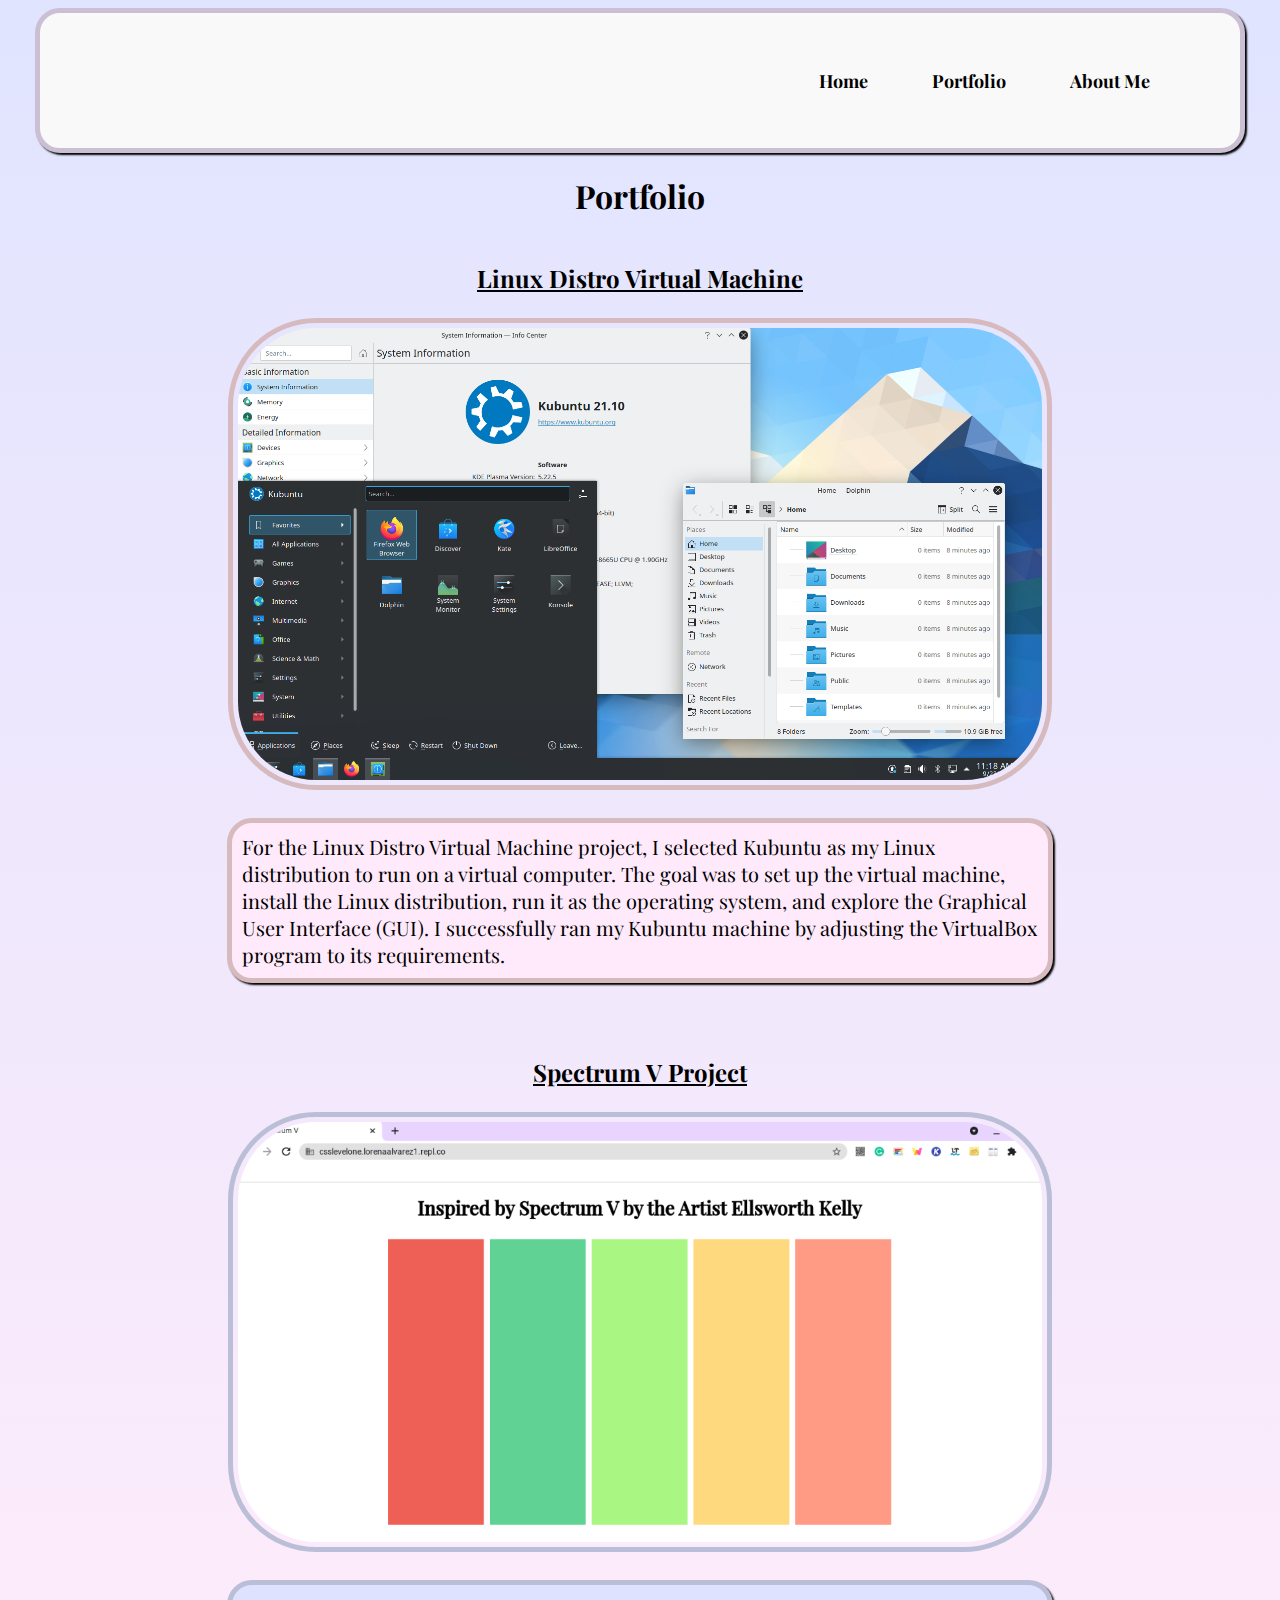
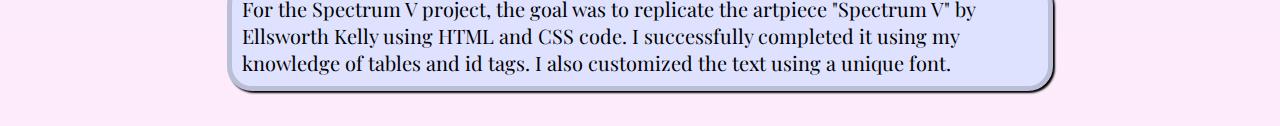
==== portfolio.html @ 5edef961 "Add files via upload" ====
<!DOCTYPE html>
<html>
  <head>
    <meta charset="utf-8">
    <link rel="preconnect" href="https://fonts.googleapis.com">
    <link rel="preconnect" href="https://fonts.gstatic.com" crossorigin>
    <link href="https://fonts.googleapis.com/css2?family=Playfair+Display:wght@500&display=swap" rel="stylesheet">
    
    <title>Portfolio</title>
    <link rel="stylesheet" href="portfolio.css">
  </head>

 <body>

<div class="navbar">
     <nav>
       <ul>
         <li><a href="index.html"><strong>Home</strong></a></li>
         <li><a href="portfolio.html"><strong>Portfolio</strong></a></li>
         <li><a href="about_me.html"><strong>About Me</strong></a></li>
       </ul>
     </nav>
  </div>

<div class="title">
    <h1>Portfolio</h1>
 </div> 
 
  <div class="table">
    <table>

      <thead>
      <th>
        <div class="GUITitle"><a href="https://drive.google.com/file/d/11VID43EY7QrBgUmnPwOdvO_pyBsgp1cb/view?usp=sharing"><h2>Linux Distro Virtual Machine</h2></a></div>
       </th>
      </thead>

        <tr>
        <td>
          <a href="https://drive.google.com/file/d/11VID43EY7QrBgUmnPwOdvO_pyBsgp1cb/view?usp=sharing">
          <div class="container1">
          <img src="kubuntu.png" alt="NotFound" class="GUIImg">
          <div class="middle1">
            <div class="text1">Click here for resources used!</div>
          </div>
          </div>
          </a>
       </td>
      </tr>

      <tr>
        <td id="GUIText"> For the Linux Distro Virtual Machine project, I selected Kubuntu as my Linux distribution to run on a virtual computer. The goal was to set up the virtual machine, install the Linux distribution, run it as the operating system, and explore the Graphical User Interface (GUI). I successfully ran my Kubuntu machine by adjusting the VirtualBox program to its requirements. </td>
      </tr>

      <thead>
        <th>
          <div class="SpectrumVTitle"><a href="https://drive.google.com/file/d/1Ysf4XAETTutSkaNU7-g2dUUnst0y8bXp/view?usp=sharing" id="SpectrumV"><h2>Spectrum V Project</h2></a></div>
          </th>
      </thead>  

      <tr>
      <td>
         <a href="https://drive.google.com/file/d/1Ysf4XAETTutSkaNU7-g2dUUnst0y8bXp/view?usp=sharing">
         <div class="container2">
         <img src="spectrum_V.png" alt="NotFound" class="SpectrumV">
         <div class="middle2">
           <div class="text2">Click here for the code!</div>
         </div>
         </div>
         </a>
      </td>
      </tr>
      
      <tr>
        <td id="SpectrumVText"> For the Spectrum V project, the goal was to replicate the artpiece "Spectrum V" by Ellsworth Kelly using HTML and CSS code. I successfully completed it using my knowledge of tables and id tags. I also customized the text using a unique font.</td>
      </tr>

    </table>
</div>

</body>
</html>
---- portfolio.css ----
body{
background: hsla(312, 91%, 96%, 1);

background: linear-gradient(90deg, hsla(312, 91%, 96%, 1) 0%, hsla(233, 100%, 94%, 1) 100%);

background: -moz-linear-gradient(90deg, hsla(312, 91%, 96%, 1) 0%, hsla(233, 100%, 94%, 1) 100%);

background: -webkit-linear-gradient(90deg, hsla(312, 91%, 96%, 1) 0%, hsla(233, 100%, 94%, 1) 100%);

filter: progid: DXImageTransform.Microsoft.gradient( startColorstr="#FEEAFA", endColorstr="#DEE2FF", GradientType=1 );

 font-family: 'Playfair Display', serif;
}

.title{
  text-align: center;
}

.table{
  display: block;
  margin: auto;
  width: 80%;
}

.container1{
    position: relative;
    border-radius: 88px;
}

.GUIImg{
  display: block;
  margin-left: auto;
  margin-right: auto;
  width: 80%;
  border: 5px solid #d6babe;
  border-radius: 88px;
  padding: 5px;
  margin-bottom: 25px;
  /* break */
  opacity: 1;
  height: auto;
  transition: .05s ease;
  backface-visibility: hidden;
}

.middle1{
  transition: .05s ease;
  opacity: 0;
  position: absolute;
  top: 50%;
  left: 50%;
  transform: translate(-50%, -50%);
  -ms-transform: translate(-50%, -50%)
}

.container1:hover .GUIImg {
  opacity: 0.3;
}

.container1:hover .middle1 {
  opacity: 1;
}

.text1 {
  background-color: #faf9f9;
  color: black;
  font-size: 20px;
  padding: 16px 32px;
  border: 5px solid #cbc0d3;
  border-radius: 88px;
  box-shadow: 2px 2px 2px black;
}

.container2{
  position: relative;
  border-radius: 88px;
}

.SpectrumV{
  display: block;
  margin-left: auto;
  margin-right: auto;
  width: 80%;
  border: 5px solid #babed6;
  border-radius: 88px;
  padding: 5px;
  margin-bottom: 25px;
  /* break */
  opacity: 1;
  height: auto;
  transition: .05s ease;
  backface-visibility: hidden;
}

.middle2{
  transition: .05s ease;
  opacity: 0;
  position: absolute;
  top: 50%;
  left: 50%;
  transform: translate(-50%, -50%);
  -ms-transform: translate(-50%, -50%)
}

.container2:hover .SpectrumV{
  opacity: 0.3;
}

.container2:hover .middle2{
  opacity: 1;
}

.text2{
  background-color: #faf9f9;
  color: black;
  font-size: 20px;
  padding: 16px 32px;
  border: 5px solid #cbc0d3;
  border-radius: 88px;
  box-shadow: 2px 2px 2px black;
}

/* img:hover {
  box-shadow: 0 0 2px 2px rgba(0, 140, 186, 0.5);
} */

.navbar{
  width: 95%;
  height: 15vh;
  margin: auto;
  display: flex;
  align-items: center;
  background-color: #faf9f9;
  border: 5px solid #cbc0d3;
  box-shadow: 2px 2px 2px black;
  border-radius: 25px;
}

nav{
  flex: 1;
  padding: 60px;
  text-align: right;
}

nav ul li{
  display: inline-block;
  list-style: none;
  margin: 0px 20px;
}

nav ul li a{
  text-decoration: none;
  color: black;
  font-size: 18px;
  padding: 0 10px;
  position: relative;
}

ul li a::after{
content: '';
width: 0%;
height: 5px;
background: #cbc0d3;
position: absolute;
left: 50%;
transform: translateX(-50%);
top: -55px;
transition: 0.5s;
}

.GUITitle a:hover{
  color: #d6babe;
}

.SpectrumVTitle a:hover{
  color: #babed6;
}

a:hover{
  color: #cbc0d3;
}

a{
  color: black;
}

ul li a:hover::after{
  width: 100%;
}

#GUIText{
  font-size: 20px;
  background-color: #feeafa;
  border: 5px solid #d6babe;
  box-shadow: 2px 2px 2px black;
  border-radius: 25px;
  width: 79%;
  margin: auto;
  display: flex;
  align-items: center;
  padding: 10px;
  margin-bottom: 50px;
}

#SpectrumVText{
  font-size: 20px;
  background-color: #dee2ff;
  border: 5px solid #babed6;
  box-shadow: 2px 2px 2px black;
  border-radius: 25px;
  width: 79%;
  margin: auto;
  display: flex;
  align-items: center;
  padding: 10px;
  margin-bottom: 25px;
}
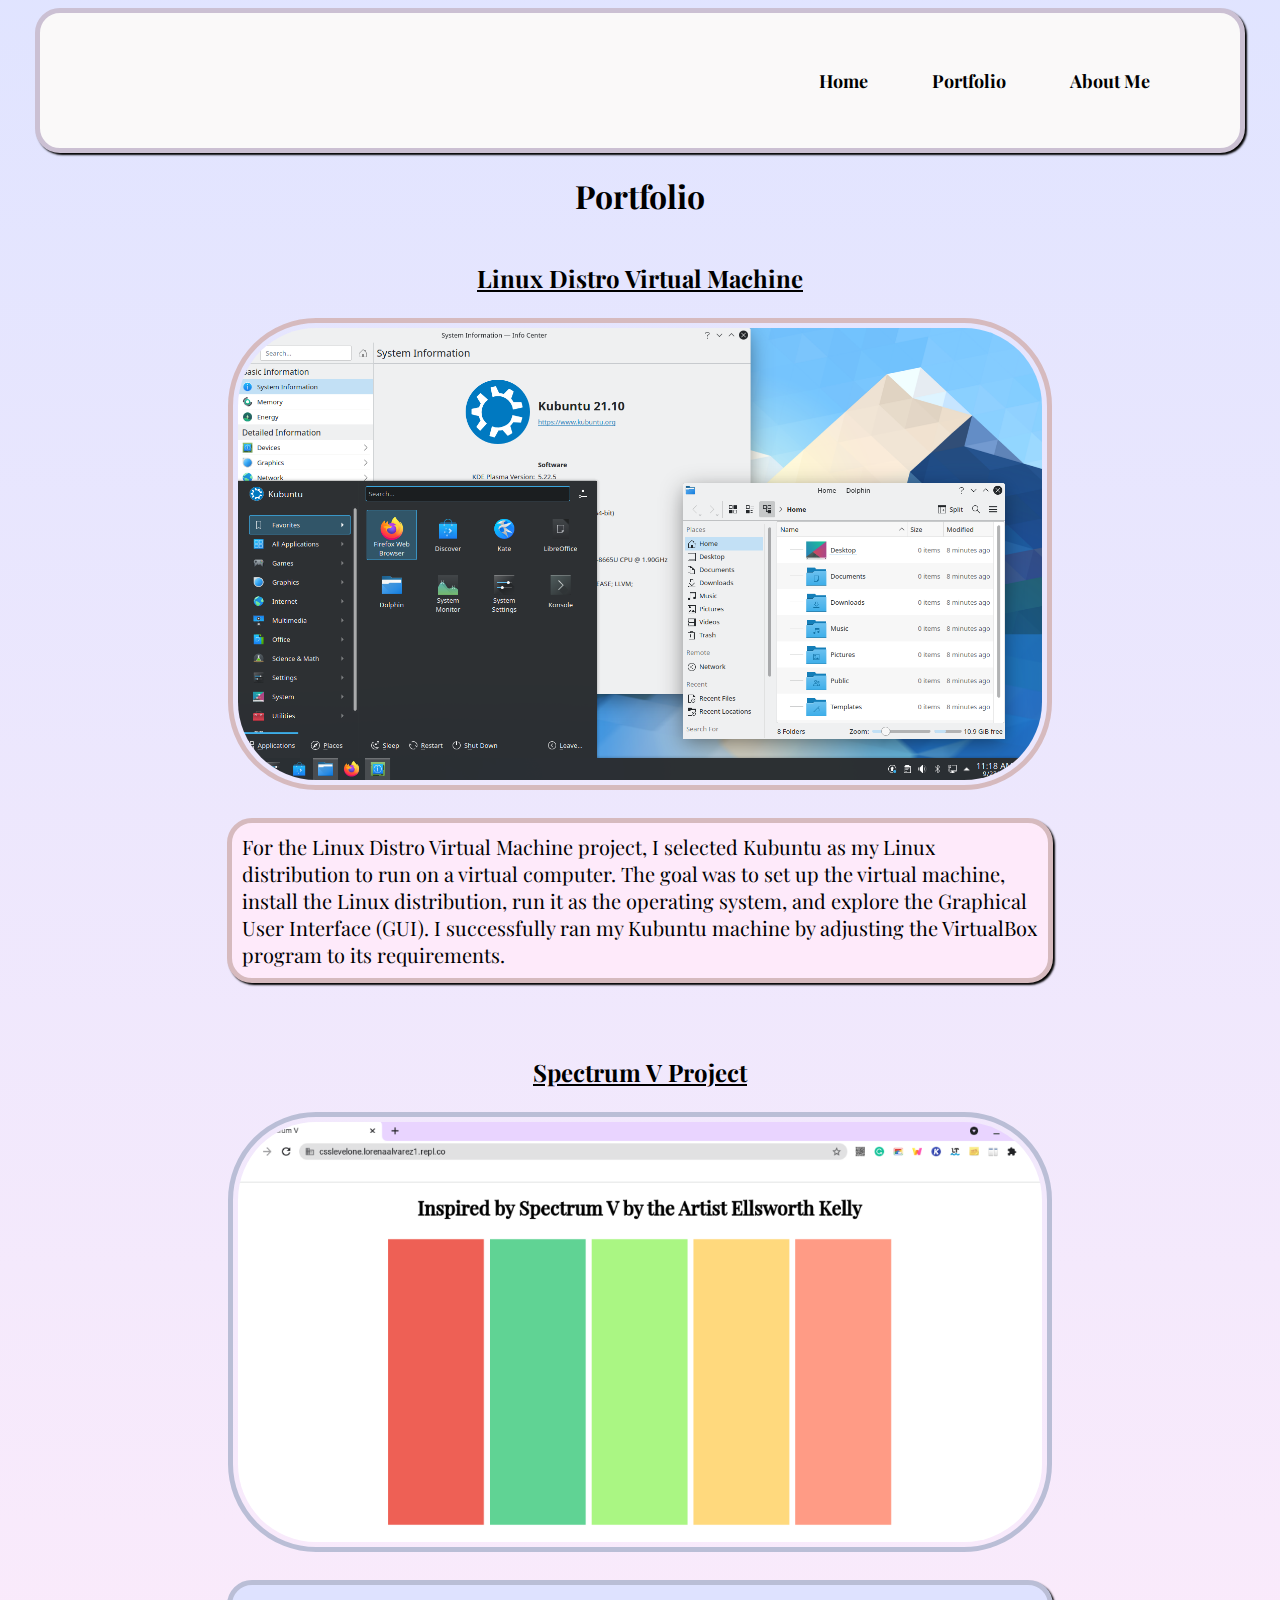
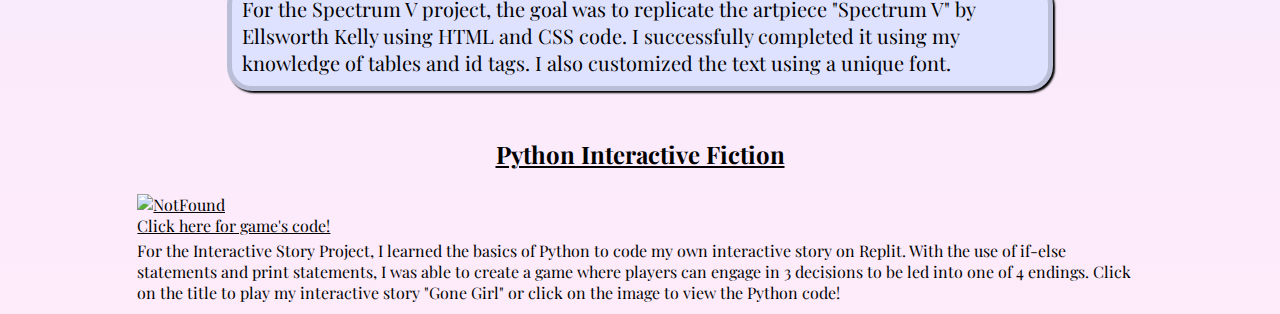
==== commit 628f5338: "Update portfolio.html" ====
--- a/portfolio.html
+++ b/portfolio.html
@@ -74,9 +74,32 @@
       <tr>
         <td id="SpectrumVText"> For the Spectrum V project, the goal was to replicate the artpiece "Spectrum V" by Ellsworth Kelly using HTML and CSS code. I successfully completed it using my knowledge of tables and id tags. I also customized the text using a unique font.</td>
       </tr>
+<!-- break -->
+      <thead>
+        <th>
+          <div class="PythonGameTitle"><a href="https://drive.google.com/file/d/1dZQI4qZjSIecYTkADDTs1202wSVD7XV7/view?usp=sharing" id="PythonGame"><h2>Python Interactive Fiction</h2></a></div>
+          </th>
+      </thead>  
+
+      <tr>
+      <td>
+         <a href="https://drive.google.com/file/d/1dZQI4qZjSIecYTkADDTs1202wSVD7XV7/view?usp=sharing">
+         <div class="container3">
+         <img src="python_game.png" alt="NotFound" class="PythonGame">
+         <div class="middle3">
+           <div class="text3">Click here for game's code!</div>
+         </div>
+         </div>
+         </a>
+      </td>
+      </tr>
+      
+      <tr>
+        <td id="PythonGameText"> For the Interactive Story Project, I learned the basics of Python to code my own interactive story on Replit. With the use of if-else statements and print statements, I was able to create a game where players can engage in 3 decisions to be led into one of 4 endings. Click on the title to play my interactive story "Gone Girl" or click on the image to view the Python code! </td>
+      </tr>
 
     </table>
 </div>
 
 </body>
-</html>+</html>
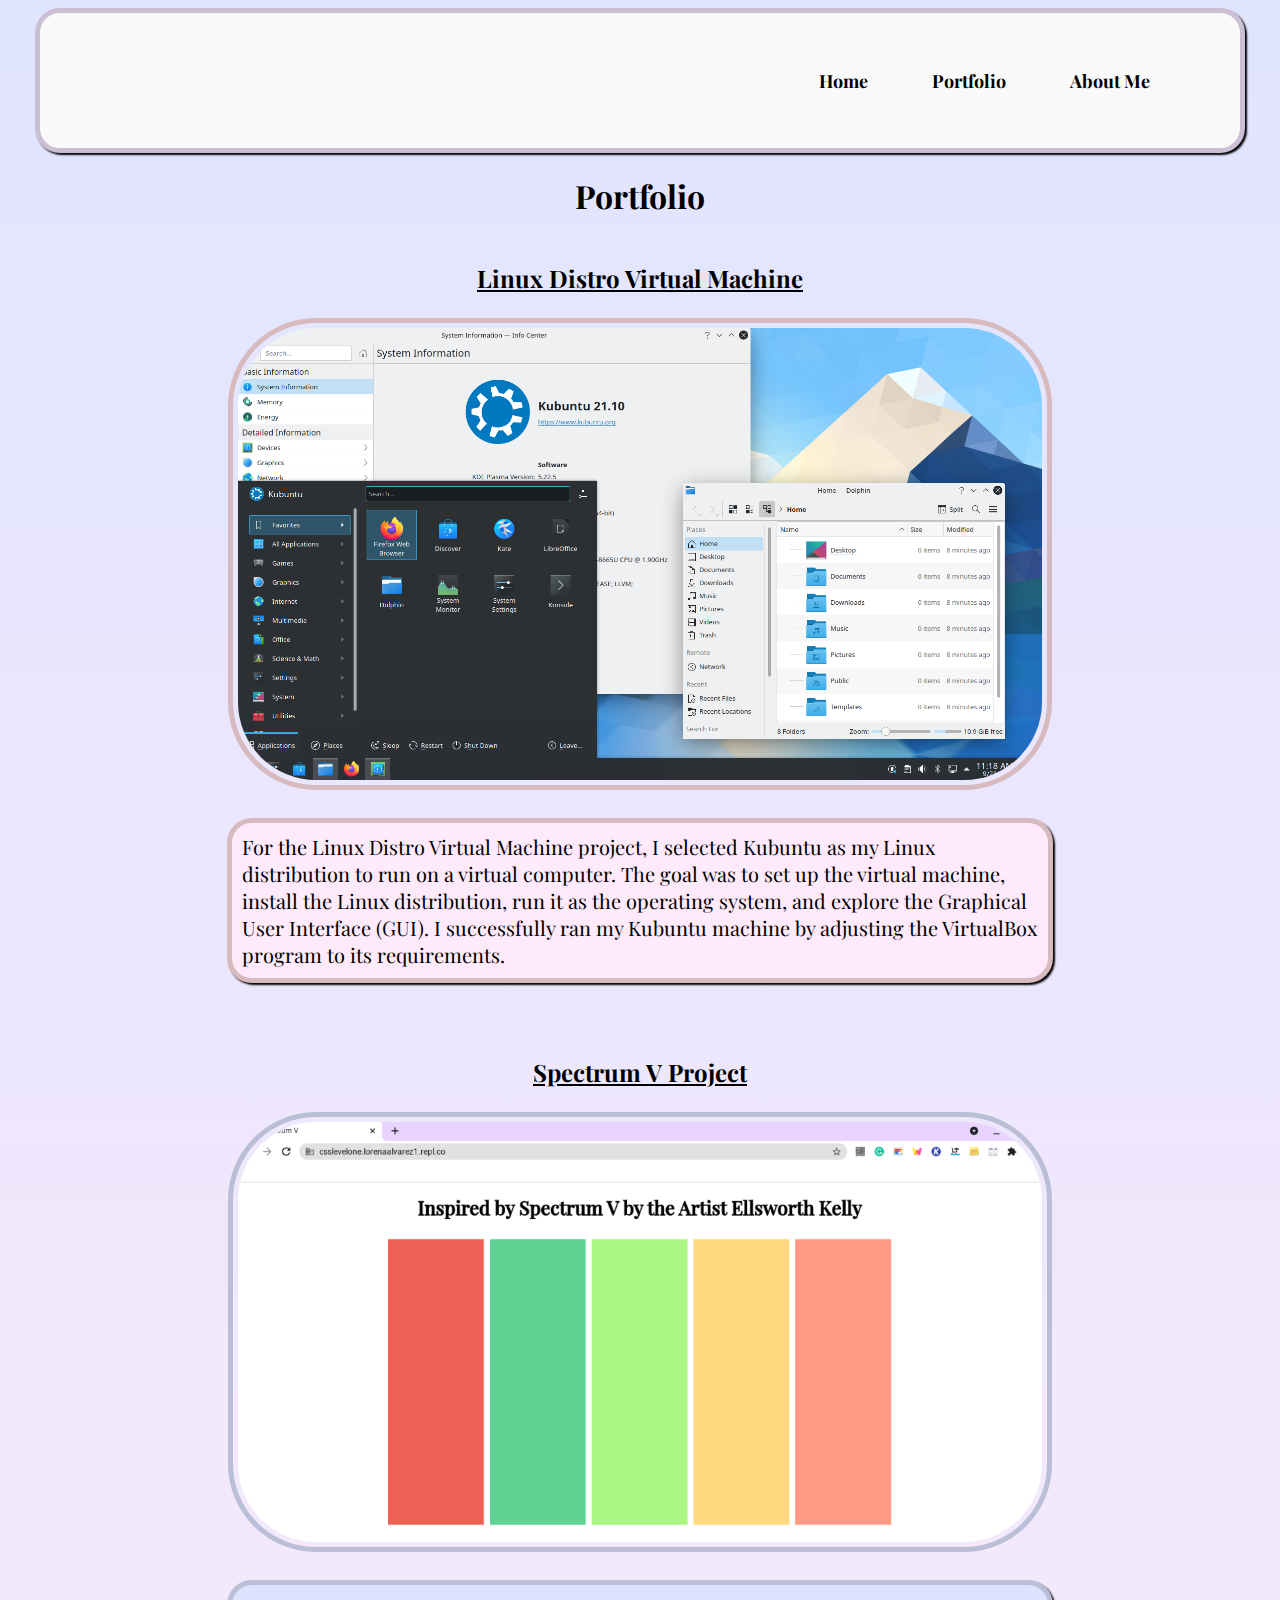
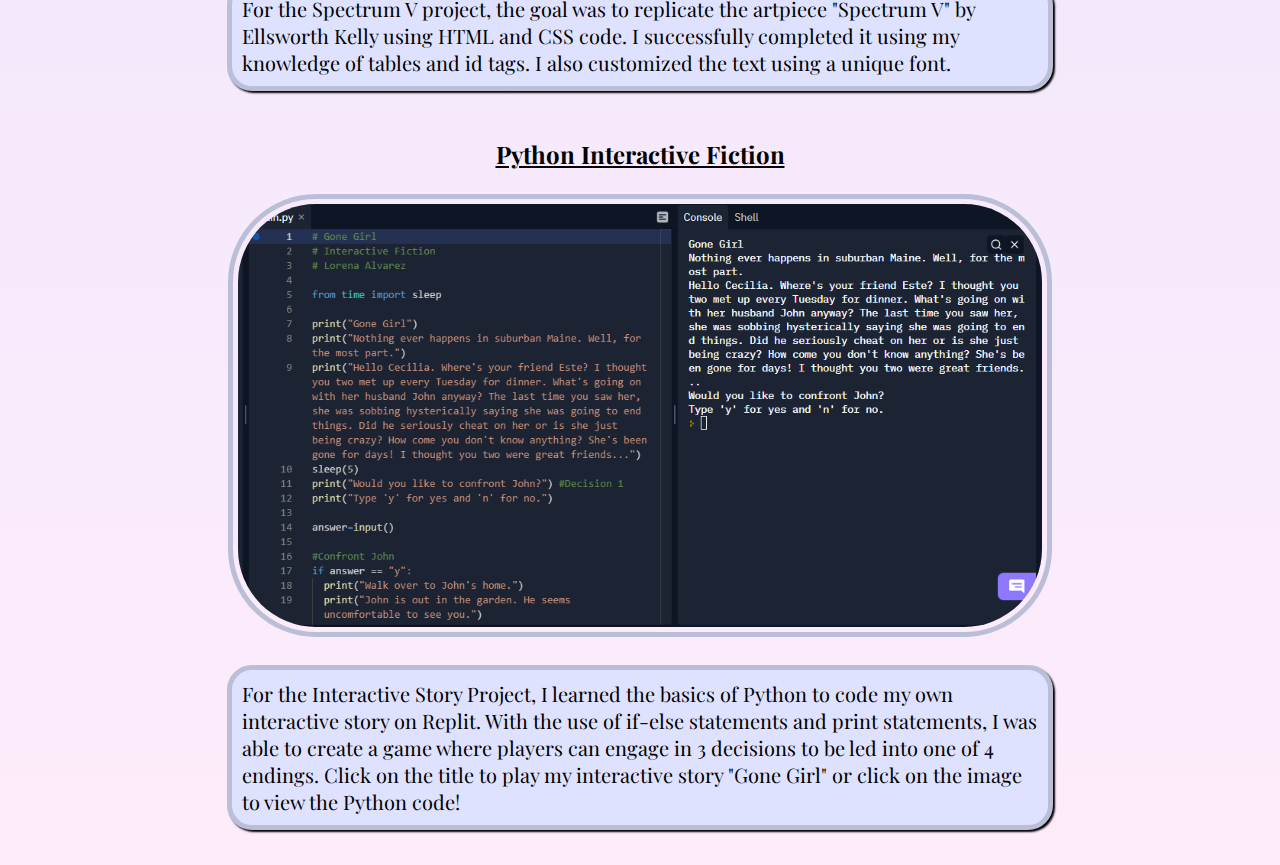
==== commit 0b453801: "Add files via upload" ====
--- a/portfolio.html
+++ b/portfolio.html
@@ -102,4 +102,4 @@
 </div>
 
 </body>
-</html>
+</html>--- a/portfolio.css
+++ b/portfolio.css
@@ -111,6 +111,57 @@
 }
 
 .text2{
+  background-color: #faf9f9;
+  color: black;
+  font-size: 20px;
+  padding: 16px 32px;
+  border: 5px solid #cbc0d3;
+  border-radius: 88px;
+  box-shadow: 2px 2px 2px black;
+}
+
+/* break */
+
+.container3{
+  position: relative;
+  border-radius: 88px;
+}
+
+.PythonGame{
+  display: block;
+  margin-left: auto;
+  margin-right: auto;
+  width: 80%;
+  border: 5px solid #babed6;
+  border-radius: 88px;
+  padding: 5px;
+  margin-bottom: 25px;
+  /* break */
+  opacity: 1;
+  height: auto;
+  transition: .05s ease;
+  backface-visibility: hidden;
+}
+
+.middle3{
+  transition: .05s ease;
+  opacity: 0;
+  position: absolute;
+  top: 50%;
+  left: 50%;
+  transform: translate(-50%, -50%);
+  -ms-transform: translate(-50%, -50%)
+}
+
+.container3:hover .PythonGame{
+  opacity: 0.3;
+}
+
+.container3:hover .middle3{
+  opacity: 1;
+}
+
+.text3{
   background-color: #faf9f9;
   color: black;
   font-size: 20px;
@@ -176,6 +227,10 @@
   color: #babed6;
 }
 
+.PythonGameTitle a:hover{
+  color:#babed6;
+}
+
 a:hover{
   color: #cbc0d3;
 }
@@ -214,4 +269,18 @@
   align-items: center;
   padding: 10px;
   margin-bottom: 25px;
+}
+
+#PythonGameText{
+  font-size: 20px;
+  background-color: #dee2ff;
+  border: 5px solid #babed6;
+  box-shadow: 2px 2px 2px black;
+  border-radius: 25px;
+  width: 79%;
+  margin: auto;
+  display: flex;
+  align-items: center;
+  padding: 10px;
+  margin-bottom: 25px;
 }